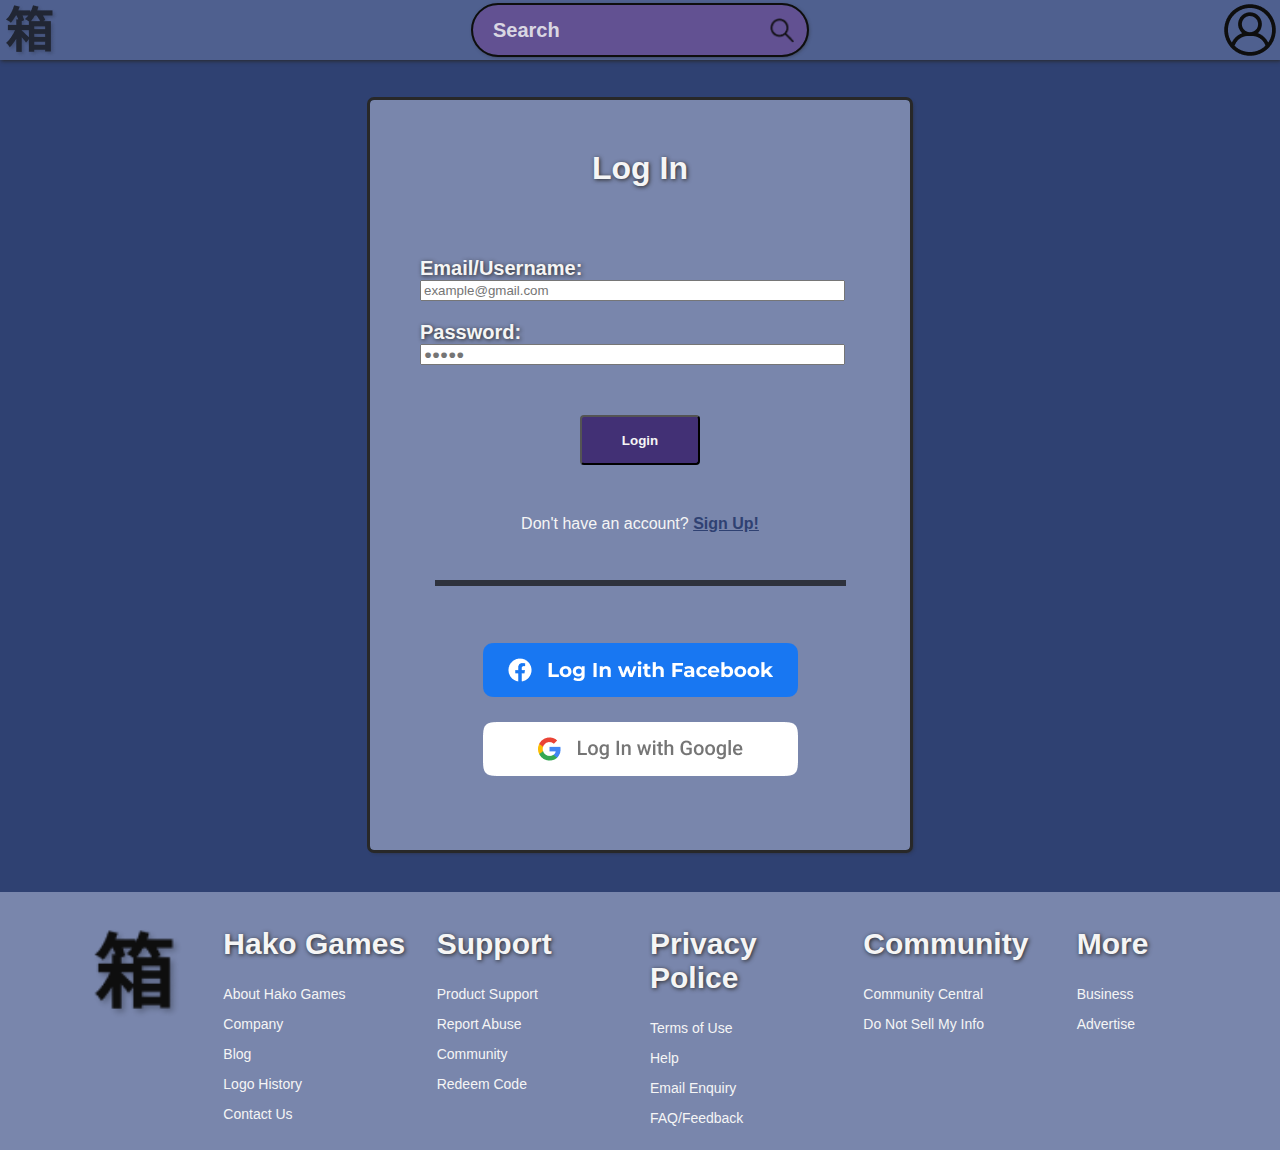
==== EntregablePractico2/index.html @ 5d3db52d "primer hover hecho, links a login hechos" ====
<!DOCTYPE html>
<html lang="en">
  <head>
    <meta charset="UTF-8" />
    <meta name="viewport" content="width=device-width, initial-scale=1.0" />
    <link rel="stylesheet" href="styles.css" />
    <title>Hako Games</title>
  </head>

  <body>
    <nav class="nav-bar">
      <div class="nav-left-container">
        <a href="home.html"
          ><img class="logo-button" src="images\logo.png"
        /></a>
      </div>

      <article class="search-bar">
        <h3 class="search-bar-text">Search</h3>
        <img src="images\magnifying_glass.png" class="magnifying-glass" />
      </article>

      <div class="nav-right-container">
        <img src="images\user_icon_logged_out.png" class="login" />
      </div>
    </nav>

    <section id="loading-screen" class="loading-screen invisible">
      <h2>Loading...</h2>
      <div>
        <h2 id="number">00</h2>
        <h2>%</h2>
      </div>
      <div class="spinner-conteiner">
        <div id="spinner" class="spinner"></div>
      </div>
    </section>

    <main class="form-main">
      <article class="form-container-login">
        <h1 class="form-title">Log In</h1>

        <form>
          <h2 class="input-title">Email/Username:</h2>
          <input
            class="input-box"
            type="text"
            placeholder="example@gmail.com"
          />

          <h2 class="input-title">Password:</h2>
          <input class="input-box" type="text" placeholder="●●●●●" />
        </form>

        <button class="form-button loading-button button-animation-1">
          <span class="form-button-text">Login</span>
        </button>

        <div class="sign-up-link-container">
          <p>
            Don't have an account?
            <a class="signup-link-anchor" href="signup.html">Sign Up!</a>
          </p>
        </div>

        <div class="form-line"></div>
        <div class="form-special-login-container">
          <img
            src="images\login\login_facebook.png"
            class="form-special-login loading-button"
          />
          <img
            src="images\login\login_google.png"
            class="form-special-login loading-button"
          />
        </div>
      </article>
    </main>

    <footer>
      <div class="footer-columns">
        <div class="footer-column">
          <img class="footer-logo" src="images/logo.png" alt="Logo" />
        </div>

        <div class="footer-column">
          <h2>Hako Games</h2>
          <p>About Hako Games</p>
          <p>Company</p>
          <p>Blog</p>
          <p>Logo History</p>
          <p>Contact Us</p>
        </div>

        <div class="footer-column">
          <h2>Support</h2>
          <p>Product Support</p>
          <p>Report Abuse</p>
          <p>Community</p>
          <p>Redeem Code</p>
        </div>

        <div class="footer-column">
          <h2>Privacy Police</h2>
          <p>Terms of Use</p>
          <p>Help</p>
          <p>Email Enquiry</p>
          <p>FAQ/Feedback</p>
        </div>

        <div class="footer-column">
          <h2>Community</h2>
          <p>Community Central</p>
          <p>Do Not Sell My Info</p>
        </div>

        <div class="footer-column">
          <h2>More</h2>
          <p>Business</p>
          <p>Advertise</p>
        </div>
      </div>
    </footer>

    <script src="loading.js"></script>
  </body>
</html>
---- EntregablePractico2/styles.css ----
/* variables */
:root {
  /* main colors */
  --primary: #2f4172;
  --secondary-1: #423075;
  --secondary-2: #236267;

  /* shades */
  --primary-light: #4f608f;
  --primary-lighter: #7986ac;
  --secondary-1-dark: #3e3374;
  --secondary-1-light: #625192;
  --secondary-1-lighter: #897baf;
  --secondary-2-light: #417c81;
  --secondary-2-lighter: #68979b;

  /* store */
  --store: #7cc214;
  --store-light: #97d73a;
  --store-disabled: #b4eb63;

  /* black & white */
  --black: #0e0e0e;
  --black-light: #282828;
  --grey: #d0d0d0;
  --white: #f5f5f5;

  /* shadows */
  --shadow: 2px 2px 4px var(--black-light);
  --shadow-subtle: 1px 1px 4px var(--black-light);
  --text-shadow: 1px 1px 4px var(--black-light);
  /* fonts */
  /* como css no tiene soporte para fuentes en variables,
       dejo aca para copiar y pegar segun la necesidad */

  /* paragraph & card title */
  font-family: "Montserrat", Arial, Helvetica, sans-serif;
  font-weight: medium;
  font-size: 14px;

  /* h1 */
  font-family: "Roobert", "Inter", Arial, Helvetica, sans-serif;
  font-weight: bold;
  font-size: 20px;

  /* h2 */
  font-family: "Roobert", "Inter", Arial, Helvetica, sans-serif;
  font-weight: 600;
  font-size: 20px;
}

/* HTML elements */
h1,
h2 {
  color: var(--white);
  text-shadow: var(--text-shadow);
}

nav {
  box-shadow: var(--shadow-subtle);
}

p {
  font-family: Montserrat, Arial, Helvetica, sans-serif;
  font-weight: normal;
  font-size: 14px;
  color: var(--white);
}

h1 {
  font-family: Inter, Arial, Helvetica, sans-serif;
  font-weight: bold;
  font-size: 20px;
}

h2 {
  font-family: "Inter", Arial, Helvetica, sans-serif;
  font-weight: 600;
}
a {
  margin: 0;
  padding: 0;
  max-height: 60px;
}
body {
  background-color: var(--primary);
  margin: 0;
  position: relative;
  min-height: 100vh;
  scrollbar-gutter: stable;
}

.body-main {
  background-color: var(--primary);
  margin: 0;
  position: relative;
  min-height: 200vh;
}

main {
  padding-bottom: 2.5rem;
  min-height: 1200px;
}

footer {
  background-color: var(--primary-lighter);
  width: 100%;
  height: auto;
  bottom: 0;
  position: absolute;
}

/* classes */
.row-container {
  margin-left: 20px;
  padding-left: 10px;
}
.wrapper {
  margin-top: 0px;
  overflow-x: scroll;
  overflow: auto;
  display: flex;
  flex: 1 1 0px;
  flex-flow: row nowrap;
  height: 225px;
  scrollbar-width: thin;
  scrollbar-color: var(--secondary-1-lighter) var(--black-light);
  padding: 0;
  padding-top: 20px;

  min-width: 0;
  list-style: none;
}

.row-title {
  margin-bottom: 0;
}

.card {
  height: 200px;
  width: 256px;
  margin-right: 42px;
  min-width: 0;
  position: relative;
  background-color: var(--secondary-2);
  box-shadow: var(--shadow);

  flex: 1;
  flex-shrink: 0;
  flex-grow: 0;
  flex-shrink: 0;
  flex-basis: 256px;

  list-style: none;
  z-index: 0;
}

.cart-card {
  height: 25px;
  width: 25px;
  text-align: center;
  background-color: var(--store);
  border-radius: 3px;
  box-shadow: var(--shadow-subtle);
  padding-top: 0;
  padding-right: 0;
  padding-left: 2px;
  padding-bottom: 2px;
  border: none;
  cursor: pointer;
}

.carrito-image {
  display: block;
  height: 20px;
  width: 20px;
  margin: auto;
  margin-left: 0;
  padding-top: 3px;
}

.in-cart-card {
  height: 25px;
  width: 25px;
  text-align: center;
  background-color: var(--store-disabled);
  border-radius: 3px;
  box-shadow: var(--shadow-subtle);
  padding-top: 0;
  padding-right: 0;
  padding-left: 2px;
  padding-bottom: 2px;
  border: none;
  cursor: pointer;
  box-shadow: none;
}

.launch-button {
  margin-left: 14px;
  background-color: var(--store);
  text-align: center;
  border: none;
  cursor: pointer;
  border-radius: 3px;
  padding-right: 8px;
  padding-left: 8px;
  color: var(--black);
}

.cart-card:hover,
.launch-button:hover {
  background-color: var(--store-light);
  box-shadow: none;
}

.image {
  height: 116px;
  width: 256px;
  background-color: #0e0e0e;
  padding: 0;
  margin: 0;
}

.game-title {
  padding-left: 14px;
  padding-right: 16px;
  padding-top: 0px;
  padding-bottom: 0px;
  margin-bottom: 2px;
  margin-top: 12px;
  font-size: 14px;
  text-transform: uppercase;
  height: 32px;
  overflow: hidden;
  text-overflow: "...";
}

.card-bottom-row {
  height: 25px;
  float: right;
  padding-right: 8px;
  display: flex;
  align-items: center;
  gap: 10px;
}

.hamburger,
.login {
  height: 60px;
  width: 60px;
}

.hamburger:hover,
.form-button:hover,
.carrito-image:hover,
.form-button-signup:hover,
.checkout-button:hover,
.login:hover,
.logo-button:hover,
.magnifying-glass:hover,
.cart-button:hover {
  opacity: 0.7;
  cursor: pointer;
}

.in-cart-card > .carrito-image {
  opacity: 0.8;
  cursor: default;
}

.cart-button {
  height: 45px;
  width: 45px;
  margin-right: 15px;
}

.hamburger {
  padding: 0;
  margin: 0;
  background-color: var(--secondary-1);
  border: none;
}

.logo {
  width: 150px;
  height: 150px;
  text-shadow: var(--shadow-subtle);
  color: var(--black);
  text-decoration: none;
}

.footer-logo {
  height: 100px;
  margin-left: 75px;
  width: 100px;
  margin-top: 20px;
}

.logo:hover {
  color: var(--black-light);
}

.sidebar-image {
  height: 60px;
  width: 60px;
  display: block;
  z-index: 1;
  padding-right: 10px;
}

.sidebar-text {
  justify-content: center;
  align-items: center;
  color: var(--white);
  font-family: "Roobert", "Inter", Arial, Helvetica, sans-serif;
  margin: auto;
  margin-left: 0;
  text-shadow: var(--shadow-subtle);
}

.logo-holder {
  padding: 0;
  margin: 0;
  height: 60px;
  width: 60px;
  text-align: center;
}

.nav-left-container {
  display: flex;
  min-width: 120px;
}

.nav-right-container {
  display: flex;
  min-width: 120px;
  flex-direction: row-reverse;
}

.search-bar {
  display: flex;
  align-items: center;
  background-color: #625192;
  height: 50px;
  width: 334.15px;

  margin: auto;

  padding: 0;
  border-radius: 30px;
  outline: var(--black) solid 2px;

  box-shadow: var(--shadow-subtle);
}

.empty-space {
  width: 60px;
  margin: 0;
  padding: 0;
}

.magnifying-glass {
  margin-left: auto;
  margin-right: 10px;
  width: 30px;
  height: 30px;
  background: none;
  border: none;
}

.search-bar-text {
  color: #f5f5f5d5;
  padding-left: 20px;
  font-size: 20px;
}

.nav-bar {
  display: flex;
  flex-direction: row;
  background-color: var(--primary-light);
  overflow: hidden;
  align-items: center;
}

.sidebar {
  display: none;
  height: 95.4%;
  background-color: var(--secondary-1);

  padding-right: 20px;
  position: absolute;

  top: 60px;
  left: 0;
  z-index: 1;
  overflow-x: hidden;

  align-items: center;
  align-content: center;
  text-align: center;
}

.form-container-login {
  width: 540px;
  height: 750px;
  background-color: var(--primary-lighter);
  margin: 40px auto;
  border-radius: 4px;
  box-shadow: var(--shadow);
  outline: solid var(--black-light);
  text-align: center;
}

.form-main {
  padding-bottom: 2.5rem;
  min-height: 1000px;
}

.form-container-signup {
  width: 540px;
  height: 1000px;
  background-color: var(--primary-lighter);
  margin: 40px auto;
  border-radius: 4px;
  box-shadow: var(--shadow);
  outline: solid var(--black-light);
  text-align: center;
}

.form-title {
  padding-top: 50px;
  padding-bottom: 50px;
  text-shadow: var(--shadow-subtle);
  font-size: 32px;
  margin-bottom: 0;
}

.form-title-signup {
  padding-bottom: 17px;
  padding-top: 50px;
  text-shadow: var(--shadow-subtle);
  font-size: 32px;
  margin-bottom: 0;
}

.form-button-text {
  font-weight: bold;
}

form {
  display: flex;
  flex: 1;
  padding-left: 50px;
  flex-flow: column wrap;
  text-align: left;
  padding-top: 0;
  margin: 0;
}

.form-line {
  outline: solid #0e0e0e;
  width: 75%;
  margin: auto;
  margin-top: 50px;
  opacity: 0.7;
  margin-bottom: 50px;
}

.form-special-login {
  display: block;
  margin: auto;
  padding-bottom: 25px;
  cursor: pointer;
}

.captcha {
  display: block;
  margin: auto;
  padding-top: 20px;
}

.form-special-login:hover {
  opacity: 0.7;
}

.form-special-login-container {
  padding-top: 60px;
}

.form-special-signup-container {
  padding-top: 50px;
}

.input-title {
  display: flex;
  flex: 1;
  font-size: 20px;
  margin: 0;
  padding-top: 20px;
}

.input-box {
  width: 85%;
}

div > .input-box {
  width: 100%;
}

.form-full-name {
  display: flex;
  gap: 40px;
}

.form-button {
  width: 120px;
  height: 50px;
  background-color: var(--secondary-1);
  border-radius: 4px;
  margin-top: 50px;
}

.form-button-signup {
  width: 120px;
  height: 50px;
  background-color: var(--secondary-1);
  border-radius: 4px;
  margin-top: 20px;
}

.footer-columns {
  display: flex;
  flex-wrap: wrap;
  justify-content: space-around;
}

.footer-column {
  flex: 1;
  padding: 10px 0px 10px 10px;
  text-align: left;
}

.footer-column-logo {
  flex: 1;
  padding: 10px 0px 10px 10px;
  text-align: left;
}

/* .logo {
    max-width: 100%;
    height: auto;
} */

.cart-menu {
  display: none;
  width: 500px;
  border: 1px solid var(--black);
  box-shadow: 4px 6px 4px var(--black-light);
  z-index: 4;
  position: absolute;
  top: 60px;
  right: 0;
  background-color: var(--primary-light);
}
.cart-item > p {
  margin-right: 10px;
}

.cart-info {
  padding: 0 5px;
  padding-left: 10px;
  display: flex;
  justify-content: space-between;
  background-color: var(--primary-lighter);
}

.cart {
  width: 100%;
  display: flex;
  flex-direction: column;
}

.cart-item {
  height: auto;
  display: flex;
  justify-content: space-between;
  align-items: center;
  width: auto;
  border-top: 1px solid var(--black);
  padding: 5px 5px;
}

.checkout {
  display: flex;
  align-items: center;
}

.checkout-button {
  margin: 5px;
  text-align: center;
  background-color: var(--store);
  border-radius: 3px;
  box-shadow: var(--shadow-subtle);
  border: none;
  margin-left: 1vw;
}

.cart-game-image {
  display: block;
  width: 135px;
  height: 60px;
}

.cart-game-title {
  flex-grow: 2;
  padding-left: 5px;
}

.visible {
  display: block;
  box-shadow: var(--shadow);
}

.categories {
  display: flex;
  flex-direction: column;
  padding-left: 0.5vw;
  padding-left: 0px;
}

.category {
  display: flex;
  flex-flow: space-between;
  gap: 1vw;
  margin-bottom: 1em;
  cursor: pointer;
}

.category:hover {
  opacity: 0.7;
}

.tooltip {
  display: flex;
  position: absolute;
  left: 10px;
  top: -8px;
  z-index: 2;
  width: 90px;
  height: 25px;
  background-color: #7cc214;
  text-transform: uppercase;
  border-radius: 3px;
  /* visibility: hidden; */
}

.tooltip-text {
  text-align: center;
  align-items: center;
  margin: auto;
  color: var(--black);
}

.login-body {
  visibility: hidden;
}

.log-in-link-container{
  margin-top: 24px;
}


.log-in-link-container > p {
  font-size: 16px;
}

.sign-up-link-container {
  margin-top: 50px;
}

.sign-up-link-container > p {
  font-size: 16px;
}

.signup-link-anchor {
  color: var(--primary);
  font-weight: bold;
}

.signup-link-anchor:hover {
  color: var(--primary-light);
}

/* IDs */

/* loading-screen Carga */
.loading-screen {
  z-index: 3;
  color: var(--white);
  display: flex;
  flex-direction: column;
  position: fixed;
  width: 100%;
  justify-content: center;
  align-items: center;
  background-color: rgba(0, 0, 0, 0.8);
  height: 100%;
  visibility: hidden;
  top: 0;
}

.loading-screen.visible {
  opacity: 1;
  visibility: visible;
}

.spinner-conteiner {
  display: flex;
  justify-content: center;
  align-items: center;
  position: relative;
  width: 100px;
  height: 100px;
  margin: 10px;
}

.spinner-conteiner .spinner {
  position: absolute;
  top: 50%;
  left: 50%;
  width: 100px;
  height: 100px;
  border: solid 6px transparent;
  border-top-color: var(--white);
  border-left-color: var(--white);
  border-radius: 50%;
}

.spinner.begin {
  animation: cargador 1.2s linear infinite;
}

section.loading-screen > div {
  display: flex;
}

@keyframes cargador {
  0% {
    transform: translate(-50%, -50%) rotate(0deg);
  }
  100% {
    transform: translate(-50%, -50%) rotate(360deg);
  }
}

/* Media Queries */
.footer-mobile {
  visibility: hidden;
}

@media (max-width: 480px) {
  .row-container {
    margin-top: 4rem;
  }

  .footer-mobile {
    padding-bottom: 1rem;
    margin-bottom: -20px;
    display: block;
    visibility: visible;
  }

  .footer-desktop {
    visibility: hidden;
    bottom: 0;
  }

  nav {
    position: fixed;
    top: 0;
    width: 100%;
    z-index: 1;
  }

  .sidebar {
    position: fixed;
  }

  .sidebar-image {
    height: 2rem;
    width: 60px;
  }

  .footer-column {
    padding: 0;
    text-align: center;
    max-height: 30px;
  }

  .footer-column-logo {
    padding: 0;
    text-align: center;
  }

  .footer-column > p {
    visibility: hidden;
    position: absolute;
    font-size: 0;
  }

  .footer-logo {
    height: 75px;
    width: 75px;
    margin-left: 75px;
    margin: auto;
    margin-top: 20px;
  }

  h2 {
    font-size: 25px;
  }

  .category > h2 {
    margin: auto;
  }

  .cart-button {
    margin-right: 0px;
  }

  .footer {
    padding-bottom: 5px;
  }
}

/* Animations */

.button-animation-1 {
  color: var(--white);
  text-align: center;
  transition: all 0.5s;
}

.button-animation-1 span {
  cursor: pointer;
  display: inline-block;
  position: relative;
  transition: 0.5s;
}

.button-animation-1 span:after {
  content: "\00bb";
  position: absolute;
  opacity: 0;
  top: 0;
  right: -20px;
  transition: 0.5s;
}

.button-animation-1:hover span {
  padding-right: 25px;
}

.button-animation-1:hover span:after {
  opacity: 1;
  right: 0;
}
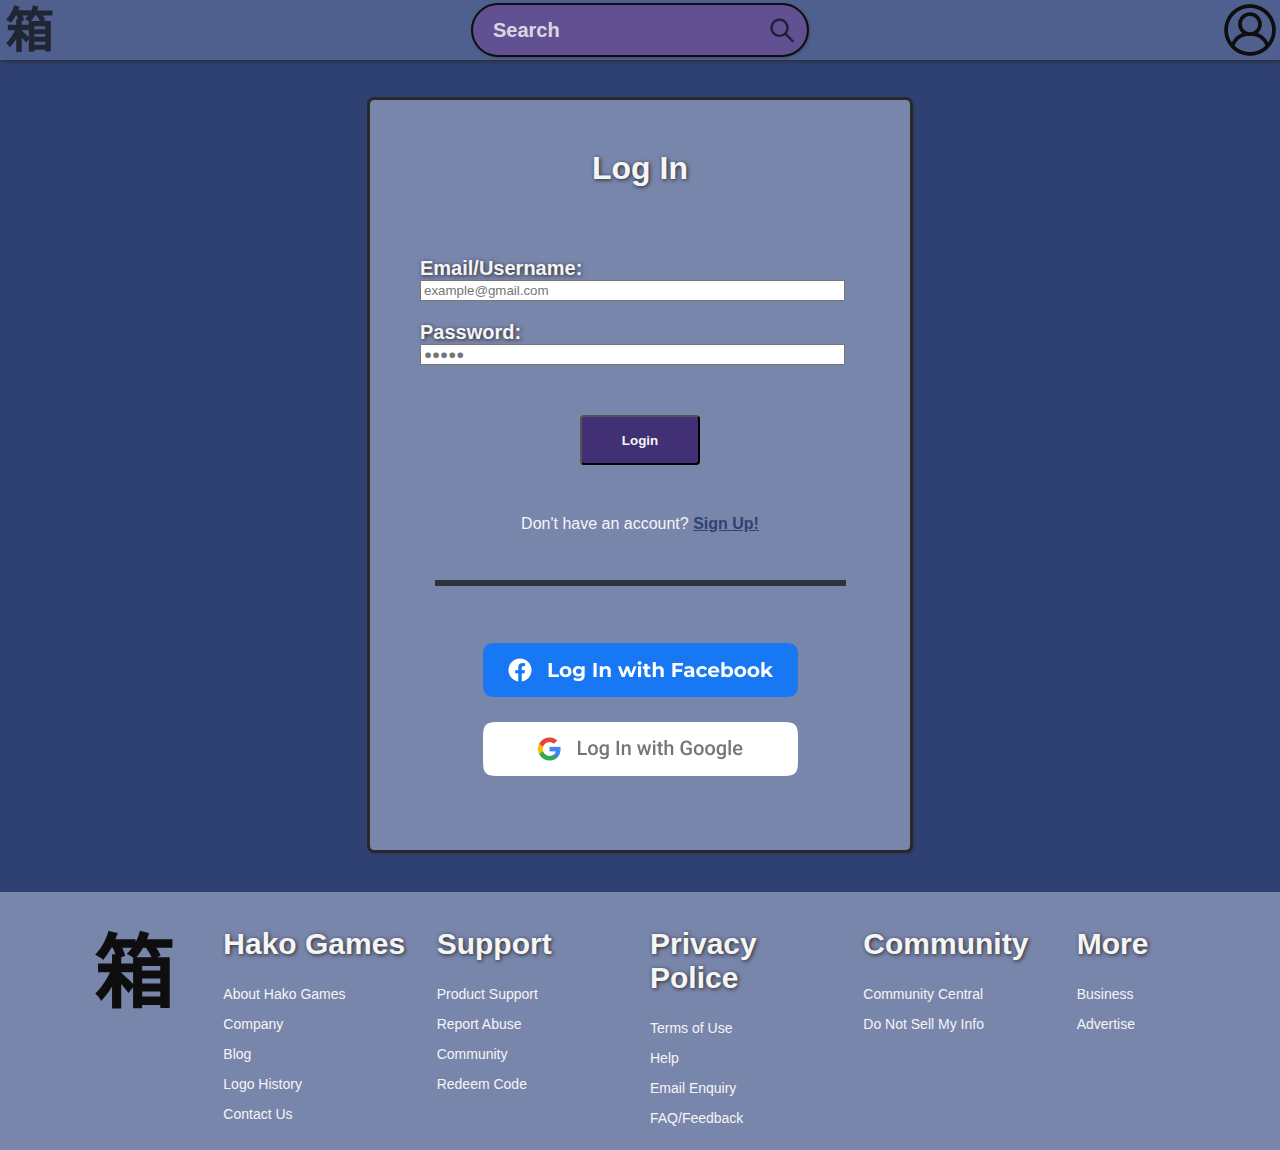
==== commit 65ca10a2: "changed logo to svg, deleted playground" ====
--- a/EntregablePractico2/index.html
+++ b/EntregablePractico2/index.html
@@ -11,7 +11,7 @@
     <nav class="nav-bar">
       <div class="nav-left-container">
         <a href="home.html"
-          ><img class="logo-button" src="images\logo.png"
+          ><img class="logo-button" src="images\logo.svg"
         /></a>
       </div>
 
@@ -80,7 +80,7 @@
     <footer>
       <div class="footer-columns">
         <div class="footer-column">
-          <img class="footer-logo" src="images/logo.png" alt="Logo" />
+          <img class="footer-logo" src="images/logo.svg" alt="Logo" />
         </div>
 
         <div class="footer-column">
--- a/EntregablePractico2/styles.css
+++ b/EntregablePractico2/styles.css
@@ -603,10 +603,18 @@
   box-shadow: var(--shadow-subtle);
   border: none;
   margin-left: 1vw;
+  transition: 0.5s;
+}
+
+.checkout-button:hover {
+
+  transform: skew(-2.5deg);
 }
 
 .cart-game-image {
   display: block;
+  min-width: 135px;
+  max-width: 135px;
   width: 135px;
   height: 60px;
 }
@@ -614,6 +622,9 @@
 .cart-game-title {
   flex-grow: 2;
   padding-left: 5px;
+  overflow: hidden;
+  white-space: nowrap;
+  text-overflow: ellipsis;
 }
 
 .visible {
@@ -665,10 +676,9 @@
   visibility: hidden;
 }
 
-.log-in-link-container{
+.log-in-link-container {
   margin-top: 24px;
 }
-
 
 .log-in-link-container > p {
   font-size: 16px;
@@ -759,6 +769,52 @@
 }
 
 @media (max-width: 480px) {
+  .cart-info {
+    box-shadow: var(--shadow-subtle);
+    border: none;
+  }
+
+  .cart-item {
+    border: none;
+  }
+
+  .cart-menu {
+    border: none;
+  }
+
+  .cart-game-title {
+    flex-grow: 2;
+    padding-left: 5px;
+    overflow: hidden;
+    text-overflow: ellipsis;
+    white-space: nowrap;
+  }
+
+  .cart-game-title {
+    flex-grow: 2;
+    padding-left: 5px;
+  }
+  .checkout-button {
+    margin: 0;
+    box-shadow: none;
+    border: none;
+    margin-left: 1vw;
+  }
+
+  .checkout-button > h1 {
+    font-size: 1em;
+  }
+
+  .checkout > h1 {
+    text-shadow: none;
+  }
+
+  .cart-menu {
+    width: 100%;
+    height: 100%;
+    position: fixed;
+  }
+
   .row-container {
     margin-top: 4rem;
   }
@@ -865,3 +921,44 @@
   opacity: 1;
   right: 0;
 }
+
+/* animation 2 */
+
+.launch-animation {
+  display: inline-block;
+  transition: all 0.3s;
+  position: relative;
+  overflow: hidden;
+  z-index: 1;
+}
+
+.launch-animation:after {
+  content: "";
+  width: 100%;
+  height: 100%;
+  background-color: var(--primary-lighter);
+  z-index: -2;
+}
+
+.launch-animation:before {
+  content: "";
+  position: absolute;
+  bottom: 0;
+  left: 0;
+  width: 0%;
+  height: 100%;
+  background-color: var(--primary-lighter);
+  transition: all 0.3s;
+  z-index: -1;
+}
+
+.launch-animation:hover {
+  color: #fff;
+}
+
+.launch-animation:hover:before {
+  width: 100%;
+}
+/* Last animation */
+
+
